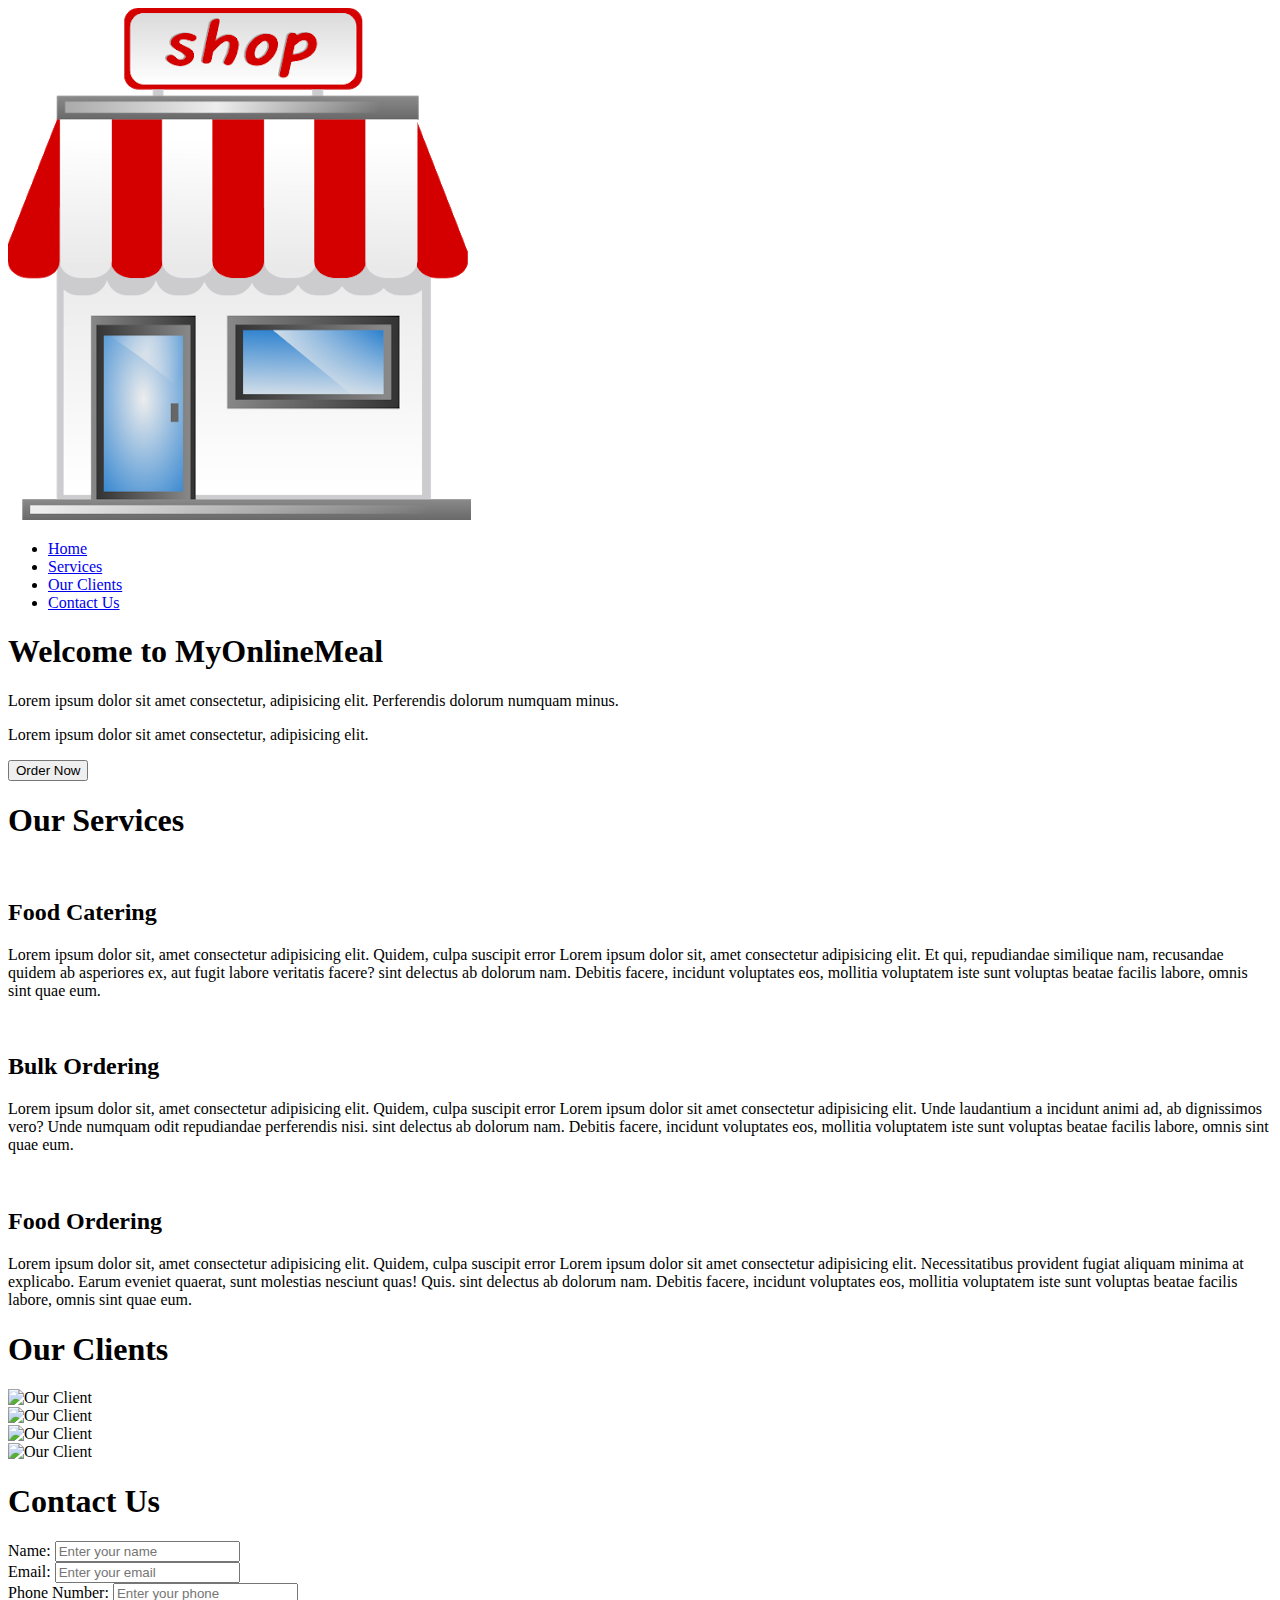
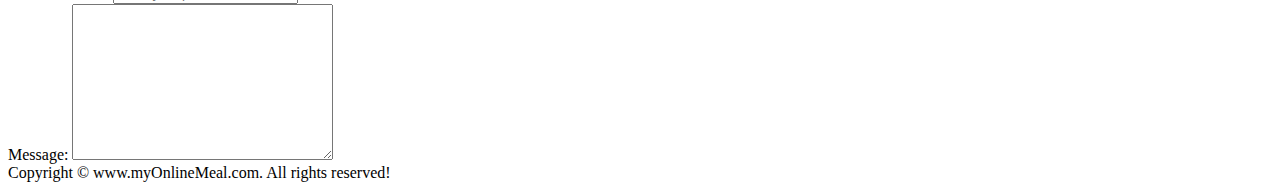
==== index.html @ 25f84053 "first commit" ====
<!DOCTYPE html>
<html lang="en">

<head>
    <meta charset="UTF-8">
    <meta name="viewport" content="width=device-width, initial-scale=1.0">
    <meta http-equiv="X-UA-Compatible" content="ie=edge">
    <title>Best Online Food Delivery Service in India | MyOnlineMeal.com</title>
    <link rel="stylesheet" href="css/style.css">
    <link rel="stylesheet" media="screen and (max-width: 1170px)" href="css/phone.css">
    <link href="https://fonts.googleapis.com/css?family=Baloo+Bhai|Bree+Serif&display=swap" rel="stylesheet">
</head>

<body>
    <nav id="navbar">
        <div id="logo">
            <img src="logo.png" alt="MyOnlineMeal.com">
        </div>
        <ul>
            <li class="item"><a href="#home">Home</a></li>
            <li class="item"><a href="#services-container">Services</a></li>
            <li class="item"><a href="#client-section">Our Clients</a></li>
            <li class="item"><a href="#contact">Contact Us</a></li>
        </ul>
    </nav>

    <section id="home">
        <h1 class="h-primary">Welcome to MyOnlineMeal</h1>
        <p>Lorem ipsum dolor sit amet consectetur, adipisicing elit. Perferendis dolorum numquam minus. </p>
        <p>Lorem ipsum dolor sit amet consectetur, adipisicing elit. </p>
        <button class="btn">Order Now</button>
    </section>

    <section id="services-container">
        <h1 class="h-primary center">Our Services</h1>
        <div id="services">
            <div class="box">
                <img src="img/1.png" alt="">
                <h2 class="h-secondary center">Food Catering</h2>
                <p class="center">Lorem ipsum dolor sit, amet consectetur adipisicing elit. Quidem, culpa suscipit error
                    Lorem ipsum dolor sit, amet consectetur adipisicing elit. Et qui, repudiandae similique nam, recusandae quidem ab asperiores ex, aut fugit labore veritatis facere?
                    sint delectus ab dolorum nam. Debitis facere, incidunt voluptates eos, mollitia voluptatem iste sunt
                    voluptas beatae facilis labore, omnis sint quae eum.</p>
            </div>
            <div class="box">
                <img src="img/2.png" alt="">
                <h2 class="h-secondary center">Bulk Ordering</h2>
                <p class="center">Lorem ipsum dolor sit, amet consectetur adipisicing elit. Quidem, culpa suscipit error
                    Lorem ipsum dolor sit amet consectetur adipisicing elit. Unde laudantium a incidunt animi ad, ab dignissimos vero? Unde numquam odit repudiandae perferendis nisi.

                    sint delectus ab dolorum nam. Debitis facere, incidunt voluptates eos, mollitia voluptatem iste sunt
                    voluptas beatae facilis labore, omnis sint quae eum.</p>
            </div>
            <div class="box">
                <img src="img/3.png" alt="">
                <h2 class="h-secondary center">Food Ordering</h2>
                <p class="center">Lorem ipsum dolor sit, amet consectetur adipisicing elit. Quidem, culpa suscipit error
                    Lorem ipsum dolor sit amet consectetur adipisicing elit. Necessitatibus provident fugiat aliquam minima at explicabo. Earum eveniet quaerat, sunt molestias nesciunt quas! Quis.
                    sint delectus ab dolorum nam. Debitis facere, incidunt voluptates eos, mollitia voluptatem iste sunt
                    voluptas beatae facilis labore, omnis sint quae eum.</p>
            </div>
        </div>
    </section>
    <section id="client-section">
        <h1 class="h-primary center">Our Clients</h1>
        <div id="clients">
            <div class="client-item">
                <img src="img/logo1.png" alt="Our Client">
            </div>
            <div class="client-item">
                <img src="img/logo2.png" alt="Our Client">
            </div>
          
            <div class="client-item">
                <img src="img/logo4.png" alt="Our Client">
            </div>
            <div class="client-item">
                <img src="img/logo3.png" alt="Our Client">
            </div>
        </div>

    </section>

    <section id="contact">
        <h1 class="h-primary center">Contact Us</h1>
        <div id="contact-box">
            <form action="">
                <div class="form-group">
                    <label for="name">Name: </label>
                    <input type="text" name="name" id="name" placeholder="Enter your name">
                </div>
                <div class="form-group">
                    <label for="email">Email: </label>
                    <input type="email" name="name" id="email" placeholder="Enter your email">
                </div>
                <div class="form-group">
                    <label for="phone">Phone Number: </label>
                    <input type="phone" name="name" id="phone" placeholder="Enter your phone">
                </div>
                <div class="form-group">
                    <label for="message">Message: </label>
                    <textarea name="message" id="message" cols="30" rows="10"></textarea>
                </div>
            </form>
        </div>
    </section>

    <footer>
        <div class="center">
            Copyright &copy; www.myOnlineMeal.com. All rights reserved!
        </div>
    </footer>
</body>

</html>
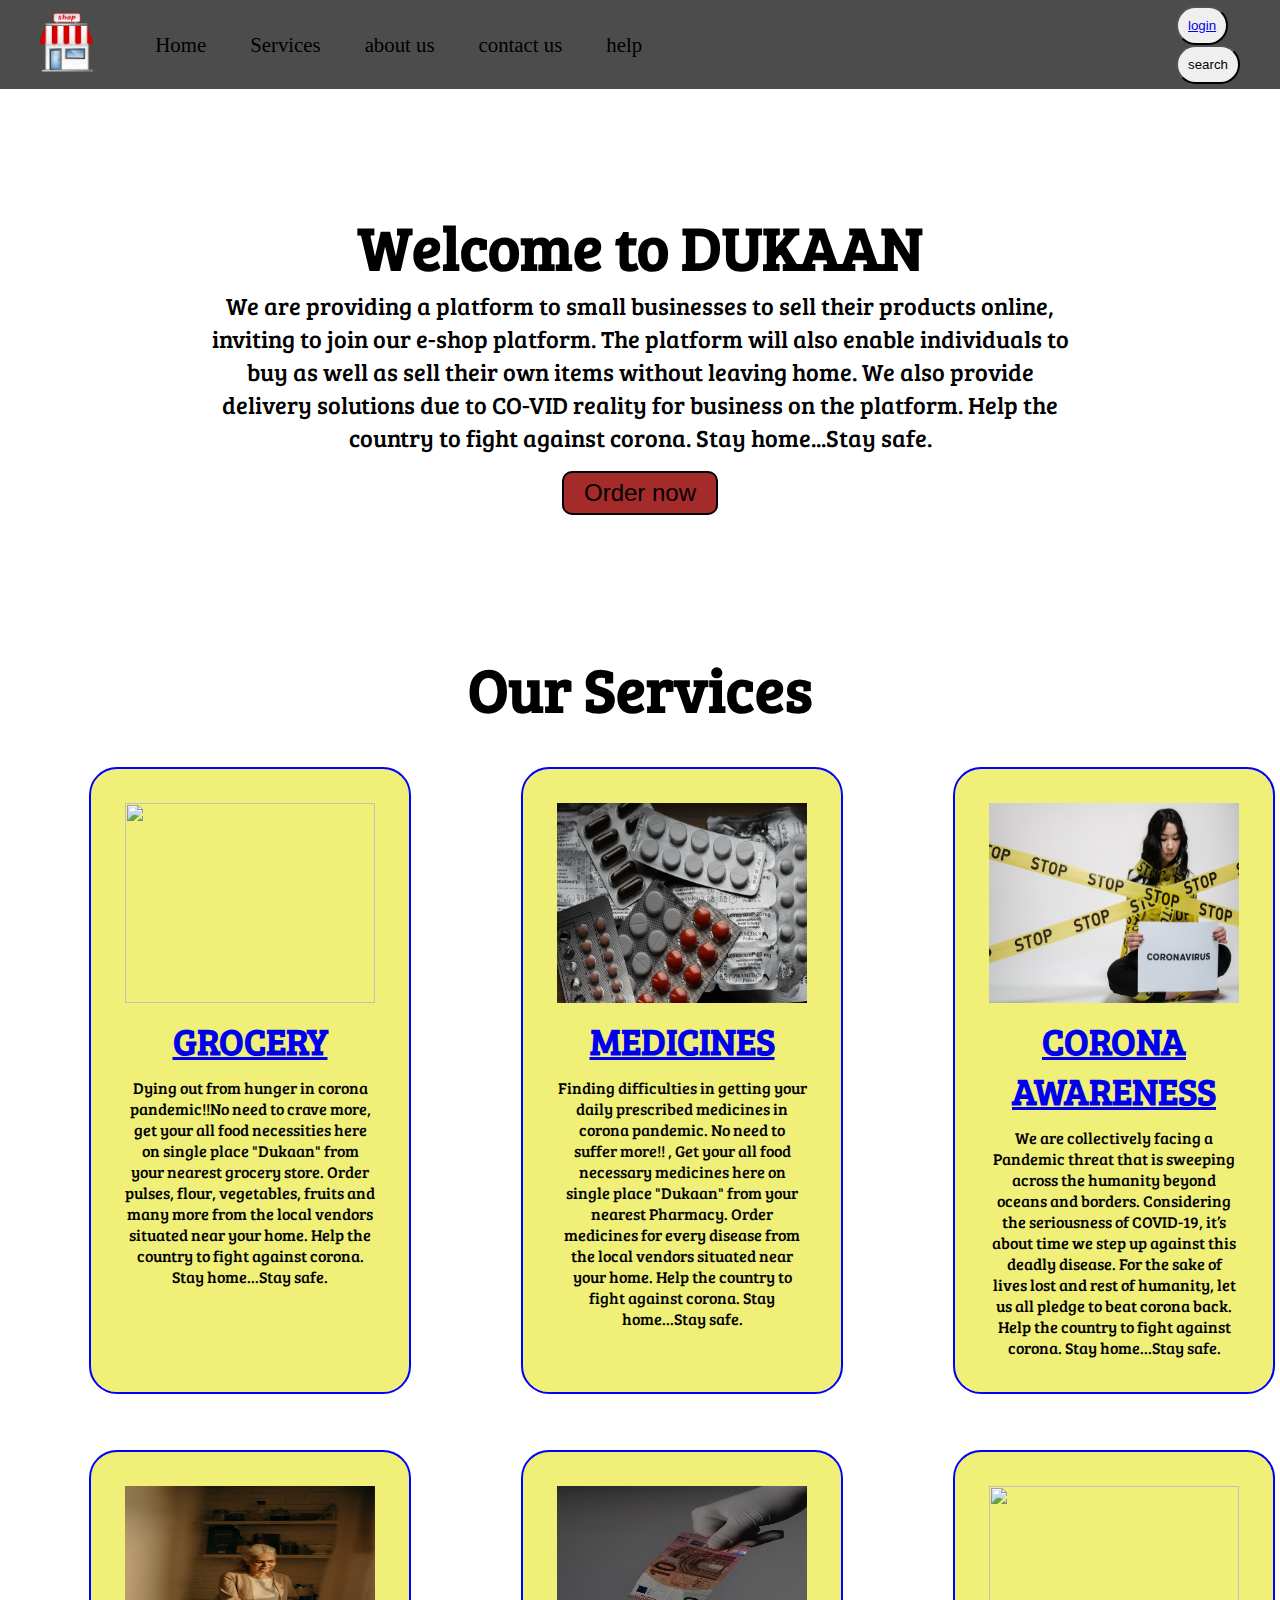
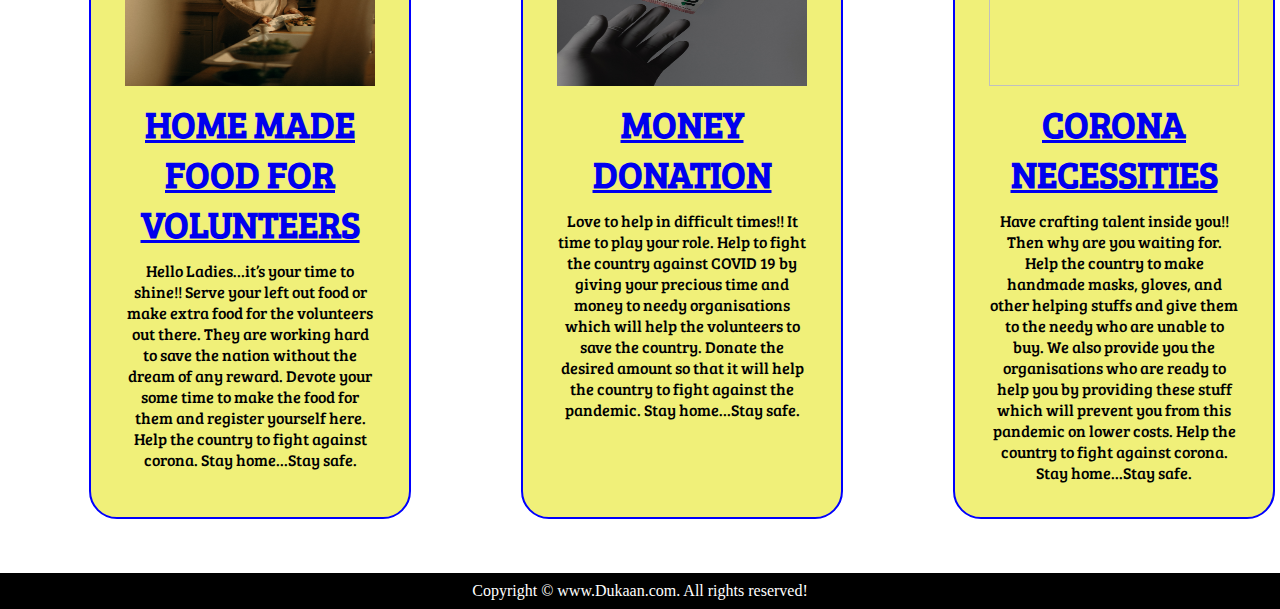
==== commit 498e3fd6: "Add files via upload" ====
--- a/index.html
+++ b/index.html
@@ -1,115 +1,284 @@
-<!DOCTYPE html>
-<html lang="en">
-
-<head>
-    <meta charset="UTF-8">
-    <meta name="viewport" content="width=device-width, initial-scale=1.0">
-    <meta http-equiv="X-UA-Compatible" content="ie=edge">
-    <title>Best Online Food Delivery Service in India | MyOnlineMeal.com</title>
-    <link rel="stylesheet" href="css/style.css">
-    <link rel="stylesheet" media="screen and (max-width: 1170px)" href="css/phone.css">
-    <link href="https://fonts.googleapis.com/css?family=Baloo+Bhai|Bree+Serif&display=swap" rel="stylesheet">
-</head>
-
-<body>
-    <nav id="navbar">
-        <div id="logo">
-            <img src="logo.png" alt="MyOnlineMeal.com">
-        </div>
-        <ul>
-            <li class="item"><a href="#home">Home</a></li>
-            <li class="item"><a href="#services-container">Services</a></li>
-            <li class="item"><a href="#client-section">Our Clients</a></li>
-            <li class="item"><a href="#contact">Contact Us</a></li>
-        </ul>
-    </nav>
-
-    <section id="home">
-        <h1 class="h-primary">Welcome to MyOnlineMeal</h1>
-        <p>Lorem ipsum dolor sit amet consectetur, adipisicing elit. Perferendis dolorum numquam minus. </p>
-        <p>Lorem ipsum dolor sit amet consectetur, adipisicing elit. </p>
-        <button class="btn">Order Now</button>
-    </section>
-
-    <section id="services-container">
-        <h1 class="h-primary center">Our Services</h1>
-        <div id="services">
-            <div class="box">
-                <img src="img/1.png" alt="">
-                <h2 class="h-secondary center">Food Catering</h2>
-                <p class="center">Lorem ipsum dolor sit, amet consectetur adipisicing elit. Quidem, culpa suscipit error
-                    Lorem ipsum dolor sit, amet consectetur adipisicing elit. Et qui, repudiandae similique nam, recusandae quidem ab asperiores ex, aut fugit labore veritatis facere?
-                    sint delectus ab dolorum nam. Debitis facere, incidunt voluptates eos, mollitia voluptatem iste sunt
-                    voluptas beatae facilis labore, omnis sint quae eum.</p>
-            </div>
-            <div class="box">
-                <img src="img/2.png" alt="">
-                <h2 class="h-secondary center">Bulk Ordering</h2>
-                <p class="center">Lorem ipsum dolor sit, amet consectetur adipisicing elit. Quidem, culpa suscipit error
-                    Lorem ipsum dolor sit amet consectetur adipisicing elit. Unde laudantium a incidunt animi ad, ab dignissimos vero? Unde numquam odit repudiandae perferendis nisi.
-
-                    sint delectus ab dolorum nam. Debitis facere, incidunt voluptates eos, mollitia voluptatem iste sunt
-                    voluptas beatae facilis labore, omnis sint quae eum.</p>
-            </div>
-            <div class="box">
-                <img src="img/3.png" alt="">
-                <h2 class="h-secondary center">Food Ordering</h2>
-                <p class="center">Lorem ipsum dolor sit, amet consectetur adipisicing elit. Quidem, culpa suscipit error
-                    Lorem ipsum dolor sit amet consectetur adipisicing elit. Necessitatibus provident fugiat aliquam minima at explicabo. Earum eveniet quaerat, sunt molestias nesciunt quas! Quis.
-                    sint delectus ab dolorum nam. Debitis facere, incidunt voluptates eos, mollitia voluptatem iste sunt
-                    voluptas beatae facilis labore, omnis sint quae eum.</p>
-            </div>
-        </div>
-    </section>
-    <section id="client-section">
-        <h1 class="h-primary center">Our Clients</h1>
-        <div id="clients">
-            <div class="client-item">
-                <img src="img/logo1.png" alt="Our Client">
-            </div>
-            <div class="client-item">
-                <img src="img/logo2.png" alt="Our Client">
-            </div>
-          
-            <div class="client-item">
-                <img src="img/logo4.png" alt="Our Client">
-            </div>
-            <div class="client-item">
-                <img src="img/logo3.png" alt="Our Client">
-            </div>
-        </div>
-
-    </section>
-
-    <section id="contact">
-        <h1 class="h-primary center">Contact Us</h1>
-        <div id="contact-box">
-            <form action="">
-                <div class="form-group">
-                    <label for="name">Name: </label>
-                    <input type="text" name="name" id="name" placeholder="Enter your name">
-                </div>
-                <div class="form-group">
-                    <label for="email">Email: </label>
-                    <input type="email" name="name" id="email" placeholder="Enter your email">
-                </div>
-                <div class="form-group">
-                    <label for="phone">Phone Number: </label>
-                    <input type="phone" name="name" id="phone" placeholder="Enter your phone">
-                </div>
-                <div class="form-group">
-                    <label for="message">Message: </label>
-                    <textarea name="message" id="message" cols="30" rows="10"></textarea>
-                </div>
-            </form>
-        </div>
-    </section>
-
-    <footer>
-        <div class="center">
-            Copyright &copy; www.myOnlineMeal.com. All rights reserved!
-        </div>
-    </footer>
-</body>
-
+<!DOCTYPE html>
+<html lang="en">
+<head>
+    <meta charset="UTF-8">
+    <meta name="viewport" content="width=device-width, initial-scale=1.0">
+    <title>Dukaan</title>
+    <link href="https://fonts.googleapis.com/css?family=Baloo+Bhai|Bree+Serif&display=swap" rel="stylesheet">
+    
+    <style>
+        *{
+    margin: 0;
+    padding: 0;
+    
+}
+    :root{
+        --navbar-height:59px;
+    }
+    #navbar{
+    display: flex;
+    align-items: center;
+    /* position: sticky;
+    top: 0px; */
+}
+#navbar::before{
+    content: "";
+    background-color: black;
+    position: absolute;
+    /* top:0px;
+    left:0px; */
+    height: 100%;
+    width:100%;
+    z-index: -1;
+    opacity: 0.7;
+}
+
+
+#logo{
+    margin: 10px 34px;
+}
+
+#logo img{
+    height: 59px;
+    margin: 3px 6px;
+}
+#navbar{
+    position:relative;
+}
+#navbar ul{
+    display: flex;
+    font-family: 'Baloo Bhai', cursive;
+}
+
+
+#navbar ul li{ 
+    list-style: none;
+    font-size: 1.3rem;
+}
+
+#navbar ul li a{
+    color: black;
+    font-style: bold;
+    display: block;
+    padding: 3px 22px;
+    border-radius: 20px;
+    text-decoration: none;
+}
+
+#navbar ul li a:hover{
+    color: white;
+    background-color: black;
+}
+#home{
+    display: flex;
+    flex-direction: column;
+    padding:3px 200px;
+    height: 550px;
+    justify-content: center;
+    align-items: center;
+}
+#home::before{ 
+    content: "";
+    position: absolute;
+    background: url('back.jpg') no-repeat center center/cover;
+    height: 642px;
+    top:0px;
+    left:0px;
+    width: 100%;
+    z-index: -1;
+    opacity:0.79;
+}
+.h-primary{
+    font-family: 'Bree Serif', serif;
+    font-size: 3.8rem;
+    padding: 2px;
+}
+.h-secondary{
+    font-family: 'Bree Serif', serif;
+    font-size: 2.3rem;
+    padding: 12px;
+    
+}
+#home h1{
+    color:black;
+    text-align: center;
+    font-family: 'Bree Serif', serif;
+}
+#home p{
+    color:black;
+    text-align: center;
+    font-size: 1.5rem;
+    font-family: 'Bree Serif', serif;
+}
+.btn{
+    padding: 6px 20px;
+    border: 2px solid black;;
+    background-color: brown;
+    color: black;
+    margin: 17px;
+    font-size: 1.5rem;
+    border-radius: 10px;
+    cursor:pointer;
+} 
+.center{
+    text-align: center;
+}  
+
+#services{
+    margin: 34px;
+    display: flex;
+    
+}
+ #services::before{ 
+    content: "";
+    position: absolute;
+    background: url('back2.jpg') no-repeat center center/cover;
+    height: 750px;
+    
+    width: 100%;
+    z-index: -1;
+    opacity:0.89;
+} 
+#services2{
+    margin: 34px;
+    display: flex;
+}
+#services .box{ 
+    border: 2px solid blue;
+    background-color: rgb(240, 240, 121);
+    
+    padding: 34px;
+    margin: 2px 55px;
+    border-radius: 28px;
+    /* background: #f2f2f2; */
+    margin-bottom: 20px;
+}
+
+#services .box img{ 
+    height: 200px;
+    margin: auto;
+    display: block;
+    width: 250px;
+}
+
+#services .box p{
+    font-family: 'Bree Serif', serif;
+
+} 
+.right{
+    position: absolute;
+    right: 40px;
+    top:auto;
+    display: inline-block;
+    align-items: center;
+   
+}
+.btn2{
+    color: black;
+    
+    display: block;
+    align-items: center;
+    padding: 10px 10px;
+    border-radius: 20px;
+    text-decoration: none;
+    font-style: bold;
+}
+.btn2:hover{
+    color: white;
+    background-color: black;
+}
+.box:hover{
+    transform:scale(1.2);
+}
+footer{
+    background: black;
+    color: white;
+    padding: 9px 20px;
+}
+    </style>
+    
+</head>
+<body>
+    <nav id="navbar">
+        <div id="logo">
+            <img src="logo.png" alt="error found">
+        </div>
+        <div class=right>
+            <button class="btn2"><a href="/login.html">login</a></button>
+            <button class="btn2">search</button>
+        </div>
+        <ul>
+            <li class="item"><a href="#">Home</a></li>
+            <li class="item"><a href="#">Services</a></li>
+            <li class="item"><a href="#">about us</a></li>
+            <li class="item"><a href="#">contact us</a></li>
+            <li class="item"><a href="#">help</a></li>
+
+        </ul>
+    </nav>
+    <section id="home">
+        <h1 class ="h-primary">Welcome to DUKAAN</h1>
+        <p>We are providing a platform to small businesses  to sell their products online, inviting to join our e-shop platform. The platform will also enable individuals to buy as well as sell their own items without leaving home. We also provide delivery solutions due to CO-VID reality for business on the platform.
+            Help the country to fight against corona. Stay home...Stay safe.
+        </p>
+        <button class="btn">Order now</button>
+    </section>
+    <section id="services-container">
+        <h1 class="h-primary center">Our Services</h1>
+        <div id="services">
+            <div class="box">
+                <img src="img/1.jpg" alt="">
+                <h2 class="h-secondary center"><a href="Severs.htm">GROCERY</a></h2>
+                <p class="center">Dying out from hunger in corona pandemic!!No need to crave more, get your all food necessities here on single place "Dukaan" from your nearest grocery store. Order pulses, flour, vegetables, fruits and many more from the local vendors situated near your home.
+                    Help the country to fight against corona. Stay home...Stay safe.
+                     </p>
+            </div>
+            <div class="box">
+                <img src="img/2.jpg" alt="">
+                <h2 class="h-secondary center"><a href="medicines.html">MEDICINES</a></h2>
+                <p class="center">Finding difficulties in getting your daily prescribed medicines in corona pandemic. No need to suffer more!! , Get your all food necessary medicines here on single place "Dukaan" from your nearest Pharmacy. Order medicines for every disease from the local vendors situated near your home.
+                    Help the country to fight against corona. Stay home...Stay safe.
+                    </p>
+            </div>
+            <div class="box">
+                <img src="img/6.jpg" alt="">
+                <h2 class="h-secondary center"><a href="about us -first-link.htm">CORONA AWARENESS</a></h2>
+                <p class="center">We are collectively facing a Pandemic threat that is sweeping across the humanity beyond oceans and borders. Considering the seriousness of COVID-19, it’s about time we step up against this deadly disease. For the sake of lives lost and rest of humanity, let us all pledge to beat corona back.
+                    Help the country to fight against corona. Stay home...Stay safe.
+                    </p>
+            </div>
+        </div>
+    </section>
+    <section id="services-container">
+                <div id="services">
+            <div class="box">
+                <img src="img/4.jpg" alt="">
+                <h2 class="h-secondary center"><a href="foodpage.htm">HOME MADE FOOD FOR VOLUNTEERS</a></h2>
+                <p class="center">Hello Ladies…it’s your time to shine!! Serve your left out food or make extra food for the volunteers out there. They are working hard to save the nation without the dream of any reward. Devote your some time to make the food for them and register yourself here.
+                    Help the country to fight against corona. Stay home...Stay safe.
+                    </p>
+            </div>
+            <div class="box">
+                <img src="img/5.jpg" alt="">
+                <h2 class="h-secondary center"><a href="charity.html">MONEY DONATION</a></h2>
+                <p class="center">Love to help in difficult times!! It time to play your role. Help to fight the country against COVID 19 by giving your precious time and money to needy organisations which will help the volunteers to save the country. Donate the desired amount so that it will help the country to fight against the pandemic.
+                    Stay home…Stay safe.
+                    </p>
+            </div>
+            <div class="box">
+                <img src="img/3.jpg" alt="">
+                <h2 class="h-secondary center"><a href="craftpage.htm">CORONA NECESSITIES</a></h2>
+                <p class="center">Have crafting talent inside you!! Then why are you waiting for. Help the country to make handmade masks, gloves, and other helping stuffs and give them to the needy who are unable to buy. 
+                    We also provide you the organisations who are ready to help you by providing these stuff which will prevent you from this pandemic on lower costs.
+                    Help the country to fight against corona. Stay home...Stay safe.
+                    </p>
+            </div>
+        </div>
+    </section>
+    <footer>
+        <div class="center">
+            Copyright &copy; www.Dukaan.com. All rights reserved!
+        </div>
+    </footer>
+</body>
 </html>